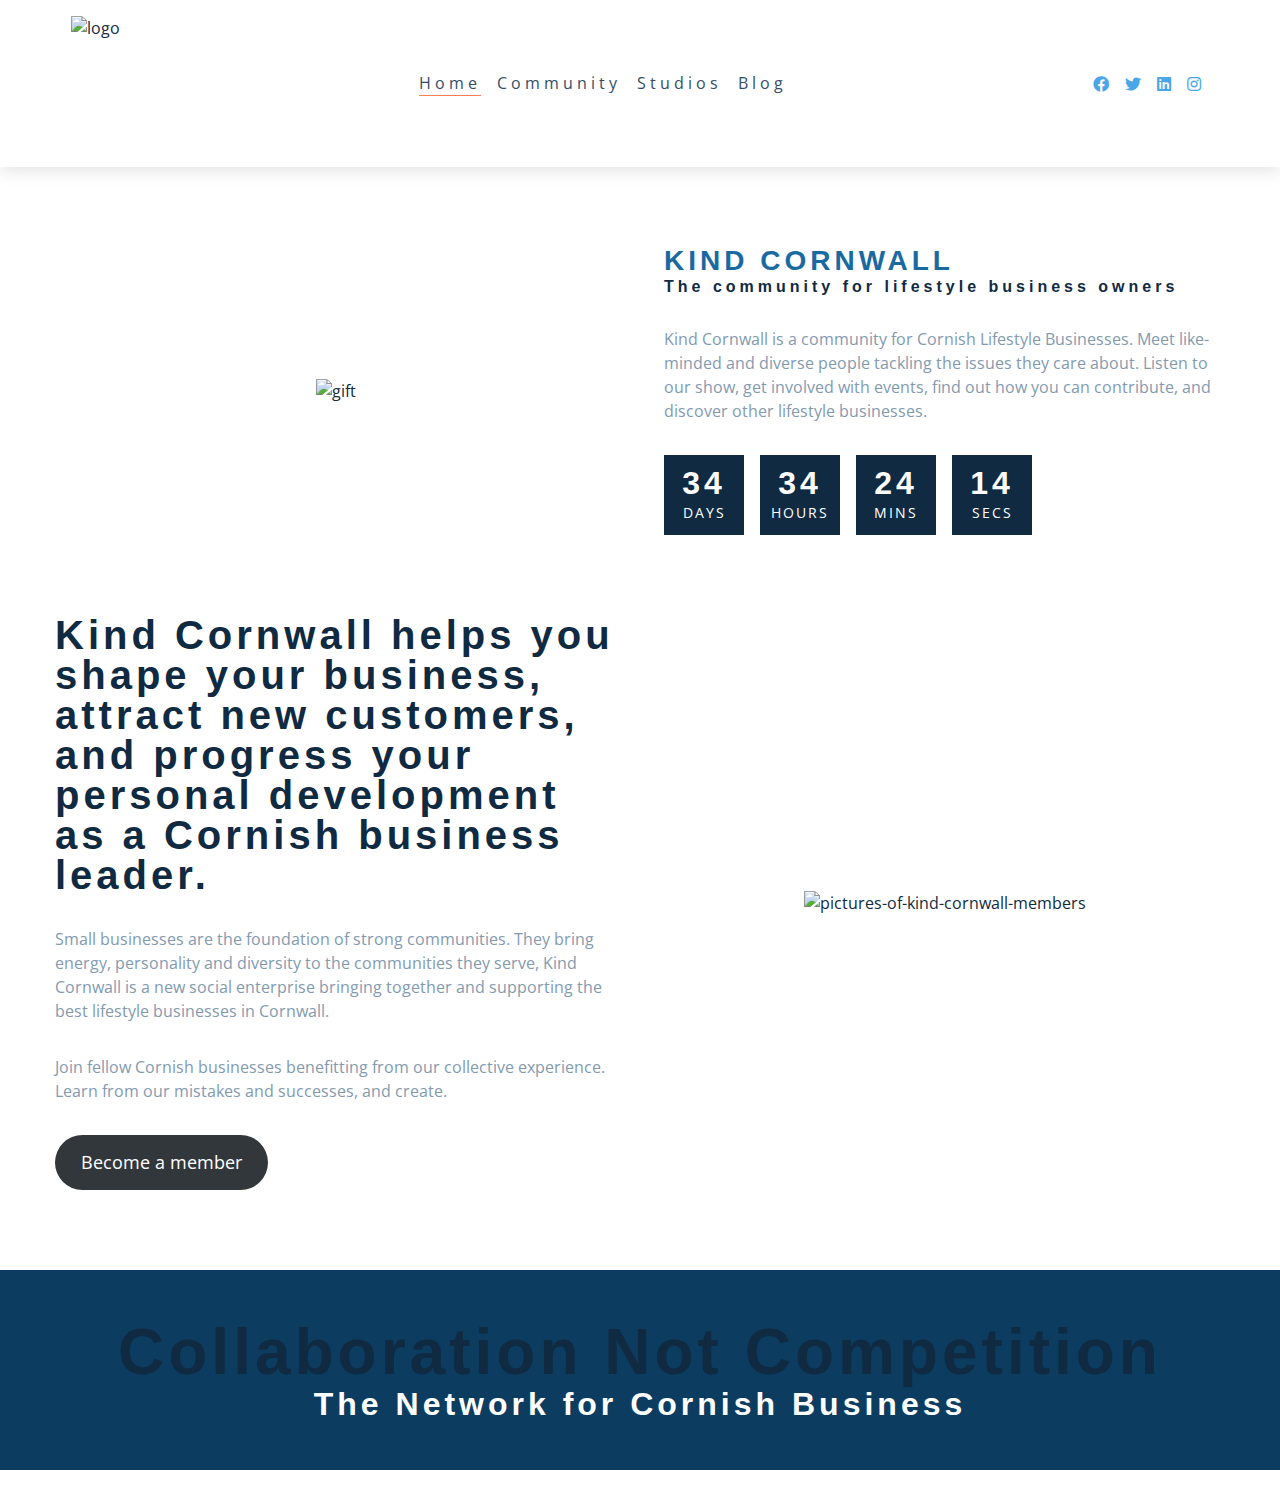
==== index.html @ d1ab15f9 "Add button to home page, add studios page" ====
<!DOCTYPE html>
<html lang="en">

<head>
  <meta charset="UTF-8">
  <meta http-equiv="X-UA-Compatible" content="IE=edge">
  <meta name="viewport" content="width=device-width, initial-scale=1.0">
  <link rel="stylesheet" href="assets/css/style.css">
  <link rel="stylesheet" href="fontawesome-free-5.12.0-web/">

  <link rel="stylesheet" href="https://cdnjs.cloudflare.com/ajax/libs/font-awesome/5.14.0/css/all.min.css" />
  <title>Kind Cornwall</title>
</head>

<body>
  <header>
    <!-- navigation menu -->
    <nav>
      <div class="nav-center">
        <!-- nav header -->
        <div class="nav-header">
          <img src="assets/images/kind-cornwall-logo.png" class="logo" alt="logo" />
          <button class="nav-toggle">
            <i class="fas fa-bars"></i>
          </button>
        </div>
        <!-- links -->
        <ul class="links">
          <li>
            <a href="index.html" class="active">home</a>
          </li>
          <li>
            <a href="community.html">community</a>
          </li>
          <li>
            <a href="studios.html">studios</a>
          </li>
          <li>
            <a href="blog.html">blog</a>
          </li>
        </ul>
        <!-- social media -->
        <ul class="social-icons">
          <li>
            <a href="https://www.twitter.com">
              <i class="fab fa-facebook"></i>
            </a>
          </li>
          <li>
            <a href="https://www.twitter.com">
              <i class="fab fa-twitter"></i>
            </a>
          </li>
          <li>
            <a href="https://www.twitter.com">
              <i class="fab fa-linkedin"></i>
            </a>
          </li>
          <li>
            <a href="https://www.twitter.com">
              <i class="fab fa-instagram"></i>
            </a>
          </li>
        </ul>
      </div>
    </nav>

  </header>


  <!-- Countdown to launch -->
  <section class="section-center">
    <!-- image -->
    <article class="home-img">
      <img src="assets/images/geometric-heart.jpg" alt="gift" />
    </article>
    <!-- info -->
    <article class="home-info">
      <h3>Kind Cornwall</h3>
      <h4>
        The community for lifestyle business owners
      </h4>
      <p>
        Kind Cornwall is a community for Cornish Lifestyle Businesses. Meet like-minded and diverse people tackling the
        issues they care about. Listen to our show, get involved with events, find out how you can contribute, and
        discover other lifestyle businesses.
      </p>
      <div class="deadline">
        <!-- days -->
        <div class="deadline-format">
          <div>
            <h4 class="days">34</h4>
            <span>days</span>
          </div>
        </div>
        <!-- end of days -->
        <!-- days -->
        <div class="deadline-format">
          <div>
            <h4 class="hours">34</h4>
            <span>hours</span>
          </div>
        </div>
        <!-- end of days -->
        <!-- minutes -->
        <div class="deadline-format">
          <div>
            <h4 class="minutes">24</h4>
            <span>mins</span>
          </div>
        </div>
        <!-- end of days -->
        <!-- minutes -->
        <div class="deadline-format">
          <div>
            <h4 class="seconds">14</h4>
            <span>secs</span>
          </div>
        </div>
        <!-- end of days -->
      </div>
    </article>
  </section>


  <!-- About us -->
  <section class="section-center">
    <!-- info -->
    <article class="home-info">
      <h2 class="giveaway">
        Kind Cornwall helps you shape your business, attract new customers, and progress your personal development as a
        Cornish business leader.
      </h2>
      <p> Small businesses are the foundation of strong communities. They bring energy, personality and diversity to the
        communities they serve, Kind Cornwall is a new social enterprise bringing together and supporting the best
        lifestyle businesses in Cornwall.
      </p>
      <p>Join fellow Cornish businesses benefitting from our collective experience. Learn from our mistakes and
        successes, and create.
      </p>
<!-- button-->
<a class="button__link" href="default.asp" target="_blank">Become a member</a>
    </article>


    <!-- image -->
    <article class="home-img">
      <img src="assets/images/faces.png" alt="pictures-of-kind-cornwall-members" />
    </article>
  </section>


  <!-- footer -->
  <footer id="footer-container">
    <section class="emailSignup">
      <h1>Collaboration not competition</h1>
      <h2>The Network for Cornish Business</h2>
    </section>
  </footer>

  <script src="assets/script/script.js" type="text/javascript"></script>
</body>

</html>
---- assets/css/style.css ----
@import url('https://fonts.googleapis.com/css2?family=Nova+Square&display=swap');

/*
=============== 
Fonts
===============
*/
@import url("https://fonts.googleapis.com/css?family=Open+Sans|Roboto:400,700&display=swap");

/*
=============== 
Variables
===============
*/

:root {
  /* dark shades of primary color*/
  --clr-primary-1: hsl(205, 86%, 17%);
  --clr-primary-2: hsl(205, 77%, 27%);
  --clr-primary-3: hsl(205, 72%, 37%);
  --clr-primary-4: hsl(205, 63%, 48%);
  /* primary/main color */
  --clr-primary-5: #49a6e9;
  /* lighter shades of primary color */
  --clr-primary-6: hsl(205, 89%, 70%);
  --clr-primary-7: hsl(205, 90%, 76%);
  --clr-primary-8: hsl(205, 86%, 81%);
  --clr-primary-9: hsl(205, 90%, 88%);
  --clr-primary-10: hsl(205, 100%, 96%);
  /* darkest grey - used for headings */
  --clr-grey-1: hsl(209, 61%, 16%);
  --clr-grey-2: hsl(211, 39%, 23%);
  --clr-grey-3: hsl(209, 34%, 30%);
  --clr-grey-4: hsl(209, 28%, 39%);
  /* grey used for paragraphs */
  --clr-grey-5: hsl(210, 22%, 49%);
  --clr-grey-6: hsl(209, 23%, 60%);
  --clr-grey-7: hsl(211, 27%, 70%);
  --clr-grey-8: hsl(210, 31%, 80%);
  --clr-grey-9: hsl(212, 33%, 89%);
  --clr-grey-10: hsl(210, 36%, 96%);
  --clr-white: #fff;
  --clr-red-dark: hsl(360, 67%, 44%);
  --clr-red-light: hsl(360, 71%, 66%);
  --clr-green-dark: hsl(125, 67%, 44%);
  --clr-green-light: hsl(125, 71%, 66%);
  --clr-black: #222;
  --clr-gold: #c59d5f;
  --ff-primary: "Merriweather", sans-serif;
  --ff-secondary: "Open Sans", sans-serif;
  --transition: all 0.3s linear;
  --spacing: 0.25rem;
  --radius: 0.5rem;
  --light-shadow: 0 5px 15px rgba(0, 0, 0, 0.1);
  --dark-shadow: 0 5px 15px rgba(0, 0, 0, 0.2);
  --max-width: 1170px;
  --fixed-width: 620px;
}
/*
=============== 
Global Styles
===============
*/

*,
::after,
::before {
  margin: 0;
  padding: 0;
  box-sizing: border-box;
}
body {
  background-color: white;
  font-family: var(--ff-secondary);  
  color: var(--clr-grey-1);
  line-height: 1.5;
  font-size: 0.875rem;
}
ul {
  list-style-type: none;
}
a {
  text-decoration: none;
}
img:not(.logo) {
  width: 100%;
}
img {
  display: block;
}

h1,
h2,
h3,
h4 {
  letter-spacing: var(--spacing);
  line-height: 1.25;
  margin-bottom: 0.25rem;
  font-family: var(--ff-primary);
}
h1 {
  font-size: 3rem;
  text-transform: capitalize;
}
h2 {
  font-size: 2rem;
}
h3 {
  font-size: 1.25rem;
}
h4 {
  font-size: 0.875rem;
}
p {
  color: var(--clr-grey-5);
}
@media screen and (min-width: 800px) {
  h1 {
    font-size: 4rem;
  }
  h2 {
    font-size: 2.5rem;
  }
  h3 {
    font-size: 1.75rem;
  }
  h4 {
    font-size: 1rem;
  }
  body {
    font-size: 1rem;
  }
  h1,
  h2,
  h3,
  h4 {
    line-height: 1;
  }
}

/*
=============== 
Nav Bar
===============
*/

nav {
    background: var(--clr-white);
    box-shadow: var(--light-shadow);
  }
  .nav-header {
    display: flex;
    align-items: center;
    justify-content: space-between;
    padding: 1rem;
  }
  .nav-toggle {
    font-size: 1.5rem;
    color: var(--clr-primary-5);
    background: transparent;
    border-color: transparent;
    transition: var(--transition);
    cursor: pointer;
  }
  .nav-toggle:hover {
    color: var(--clr-primary-1);
    transform: rotate(90deg);
  }

  .active {
    border-bottom: 1px solid coral;
    margin-top: 1vw;
  }

  .logo {
    height: 15vh;
  }
  .links a {
    color: var(--clr-grey-3);
    font-size: 1rem;
    text-transform: capitalize;
    letter-spacing: var(--spacing);
    display: block;
    padding: 0.5rem 1rem;
    transition: var(--transition);
  }
  .links a:hover {
    background: var(--clr-primary-8);
    color: var(--clr-primary-5);
    padding-left: 1.5rem;
  }
  .social-icons {
    display: none;
  }
  .links {
    height: 0;
    overflow: hidden;
    transition: var(--transition);
  }
  .show-links {
    height: 10rem;
  }
  @media screen and (min-width: 800px) {
    .nav-center {
      max-width: 1170px;
      margin: 0 auto;
      display: flex;
      align-items: center;
      justify-content: space-between;
      padding: 1rem;
    }
    .nav-header {
      padding: 0;
    }
    .nav-toggle {
      display: none;
    }
    .links {
      height: auto;
      display: flex;
    }
    .links a {
      padding: 0;
      margin: 0 0.5rem;
    }
    .links a:hover {
      padding: 0;
      background: transparent;
    }
    .social-icons {
      display: flex;
    }
    .social-icons a {
      margin: 0 0.5rem;
      color: var(--clr-primary-5);
      transition: var(--transition);
    }
    .social-icons a:hover {
      color: var(--clr-primary-7);  
    }
  }

/*
=============== 
Countdown Styles
===============
*/

/*  global classes */

.btn {
  text-transform: uppercase;
  background: transparent;
  color: var(--clr-black);
  padding: 0.375rem 0.75rem;
  letter-spacing: var(--spacing);
  display: inline-block;
  transition: var(--transition);
  font-size: 0.875rem;
  border: 2px solid var(--clr-black);
  cursor: pointer;
  box-shadow: 0 1px 3px rgba(0, 0, 0, 0.2);
  border-radius: var(--radius);
}
.btn:hover {
  color: var(--clr-white);
  background: var(--clr-black);
}
/* section */
.section {
  padding: 5rem 0;
}

.section-center {
  width: 90vw;
  margin: 5rem auto;
  max-width: 1170px;
}

main {
  min-height: 100vh;
  display: grid;
  place-items: center;
}
/*
=============== 
Countdown Timer
===============
*/
.home-img {
  margin-bottom: 2rem;
}
.home-info h3 {
  text-transform: uppercase;
  color: var(--clr-primary-3);
}
.home-info p {
  color: var(--clr-grey-6);
}
.date {
  color: var(--clr-grey-5);
  font-size: 0.85rem;
}
@media screen and (min-width: 992px) {
  .section-center {
    display: grid;
    grid-template-columns: 1fr 1fr;
    place-items: center;
    gap: 3rem;
    width: 95vw;
  }
  .home-img {
    margin-bottom: 0;
  }
}
.home-info p {
  margin: 2rem 0;
}
.deadline {
  display: flex;
}
.deadline-format {
  background: var(--clr-grey-1);
  color: var(--clr-white);
  margin-right: 1rem;
  width: 5rem;
  height: 5rem;
  display: grid;
  place-items: center;
  text-align: center;
}
.deadline-format span {
  display: block;
  text-transform: uppercase;
  letter-spacing: 2px;
  font-size: 0.85rem;
}
.deadline h4:not(.expired) {
  font-size: 2rem;
  margin-bottom: 0.25rem;
  letter-spacing: var(--spacing);
}

/*
=============== 
Button
===============
*/

.button__link {
  background-color: #32373c;
  border-radius: 9999px;
  box-shadow: none;
  box-sizing: border-box;
  color: #fff;
  cursor: pointer;
  display: inline-block;
  font-size: 1.125em;
  padding: calc(0.667em + 2px) calc(1.333em + 2px);
  text-align: center;
  text-decoration: none;
  word-break: break-word;
}

/*
=============== 
Footer
===============
*/


#footer-container {
  background-color:#0C3C60;
  margin-top: 10px;
  padding-left: 10px;
  padding-right: 10px;
  padding-top: 10px;
  }

  body > footer {
    position: sticky; 
    top: 100vh;
  }
  
  .emailSignup {
    display: block;
    background: #0C3C60;
    width: 100%;
    margin: 0 0 20px;
    position: relative;
    box-sizing: border-box;
    padding: 40px;
    text-align: center;
  }
  
  .emailSignup h2 {
    font-size: 32px;
    margin: 0 0 10px;
    color: #FFFFFF;
  }
  
  .emailSignup p {
    font-size: 20px;
    line-height: 1.4;
    margin: 0 0 20px;
    color: #D3D3D3;
  }
  
  .emailSignup form {
    text-align: center;
  }
  
  .emailSignup--email-input {
    vertical-align: middle;
    border: 0;
    outline: 0;
    width: 50%;
    height: 46px;
    line-height: 46px;
    padding: 5px 20px;
    box-sizing: border-box;
    font-size: 18px;
    border-radius: 3px;
  }
  
  .emailSignup--email-submit {
    vertical-align: middle;
    border: 0;
    width: 18%;
    height: 46px;
    line-height: 46px;
    font-size: 22px;
    font-weight: bold;
    background: #85C5D4;
    color: #FFFFFF;
    border-radius: 3px;
    text-transform: uppercase;
    text-shadow: 0 0 1px #85C5D4;
  }
  
  .closeBox {
    height: 30px;
    width: 30px;
    position: absolute;
    top: 10px;
    right: 10px;
    background: #fff;
    line-height: 30px;
    text-align: center;
    font-weight: bold;
    font-size: 16px;
    border-radius: 9999px;
    cursor: pointer;
  }

  /*
=============== 
Form
===============
*/


.form-container {
  max-width: 30rem;
  width: 100%;
  margin: 0 auto;
  position: relative;
}

#contact input[type="text"],
#contact input[type="email"],
#contact input[type="tel"],
#contact input[type="url"],
#contact textarea,
#contact button[type="submit"] {
  font: 400 12px/16px "Roboto", Helvetica, Arial, sans-serif;
}

#contact {
  background: #F9F9F9;
  padding: 25px;
  margin: 150px 0;
  box-shadow: 0 0 20px 0 rgba(0, 0, 0, 0.2), 0 5px 5px 0 rgba(0, 0, 0, 0.24);
}

#contact h3 {
  display: block;
  font-size: 30px;
  font-weight: 300;
  margin-bottom: 10px;
}

#contact h4 {
  margin: 5px 0 15px;
  display: block;
  font-size: 13px;
  font-weight: 400;
}

fieldset {
  border: medium none !important;
  margin: 0 0 10px;
  min-width: 100%;
  padding: 0;
  width: 100%;
}

#contact input[type="text"],
#contact input[type="email"],
#contact input[type="tel"],
#contact input[type="url"],
#contact textarea {
  width: 100%;
  border: 1px solid #ccc;
  background: #FFF;
  margin: 0 0 5px;
  padding: 10px;
}

#contact input[type="text"]:hover,
#contact input[type="email"]:hover,
#contact input[type="tel"]:hover,
#contact input[type="url"]:hover,
#contact textarea:hover {
  -webkit-transition: border-color 0.3s ease-in-out;
  -moz-transition: border-color 0.3s ease-in-out;
  transition: border-color 0.3s ease-in-out;
  border: 1px solid #aaa;
}

#contact textarea {
  height: 100px;
  max-width: 100%;
  resize: none;
}

#contact button[type="submit"] {
  cursor: pointer;
  width: 100%;
  border: none;
  background: black;
  color: #FFF;
  margin: 0 0 5px;
  padding: 10px;
  font-size: 15px;
}

#contact button[type="submit"]:hover {
  background: #43A047;
  -webkit-transition: background 0.3s ease-in-out;
  -moz-transition: background 0.3s ease-in-out;
  transition: background-color 0.3s ease-in-out;
}

#contact button[type="submit"]:active {
  box-shadow: inset 0 1px 3px rgba(0, 0, 0, 0.5);
}

.copyright {
  text-align: center;
}

#contact input:focus,
#contact textarea:focus {
  outline: 0;
  border: 1px solid #aaa;
}

::-webkit-input-placeholder {
  color: #888;
}

:-moz-placeholder {
  color: #888;
}

::-moz-placeholder {
  color: #888;
}

:-ms-input-placeholder {
  color: #888;
}
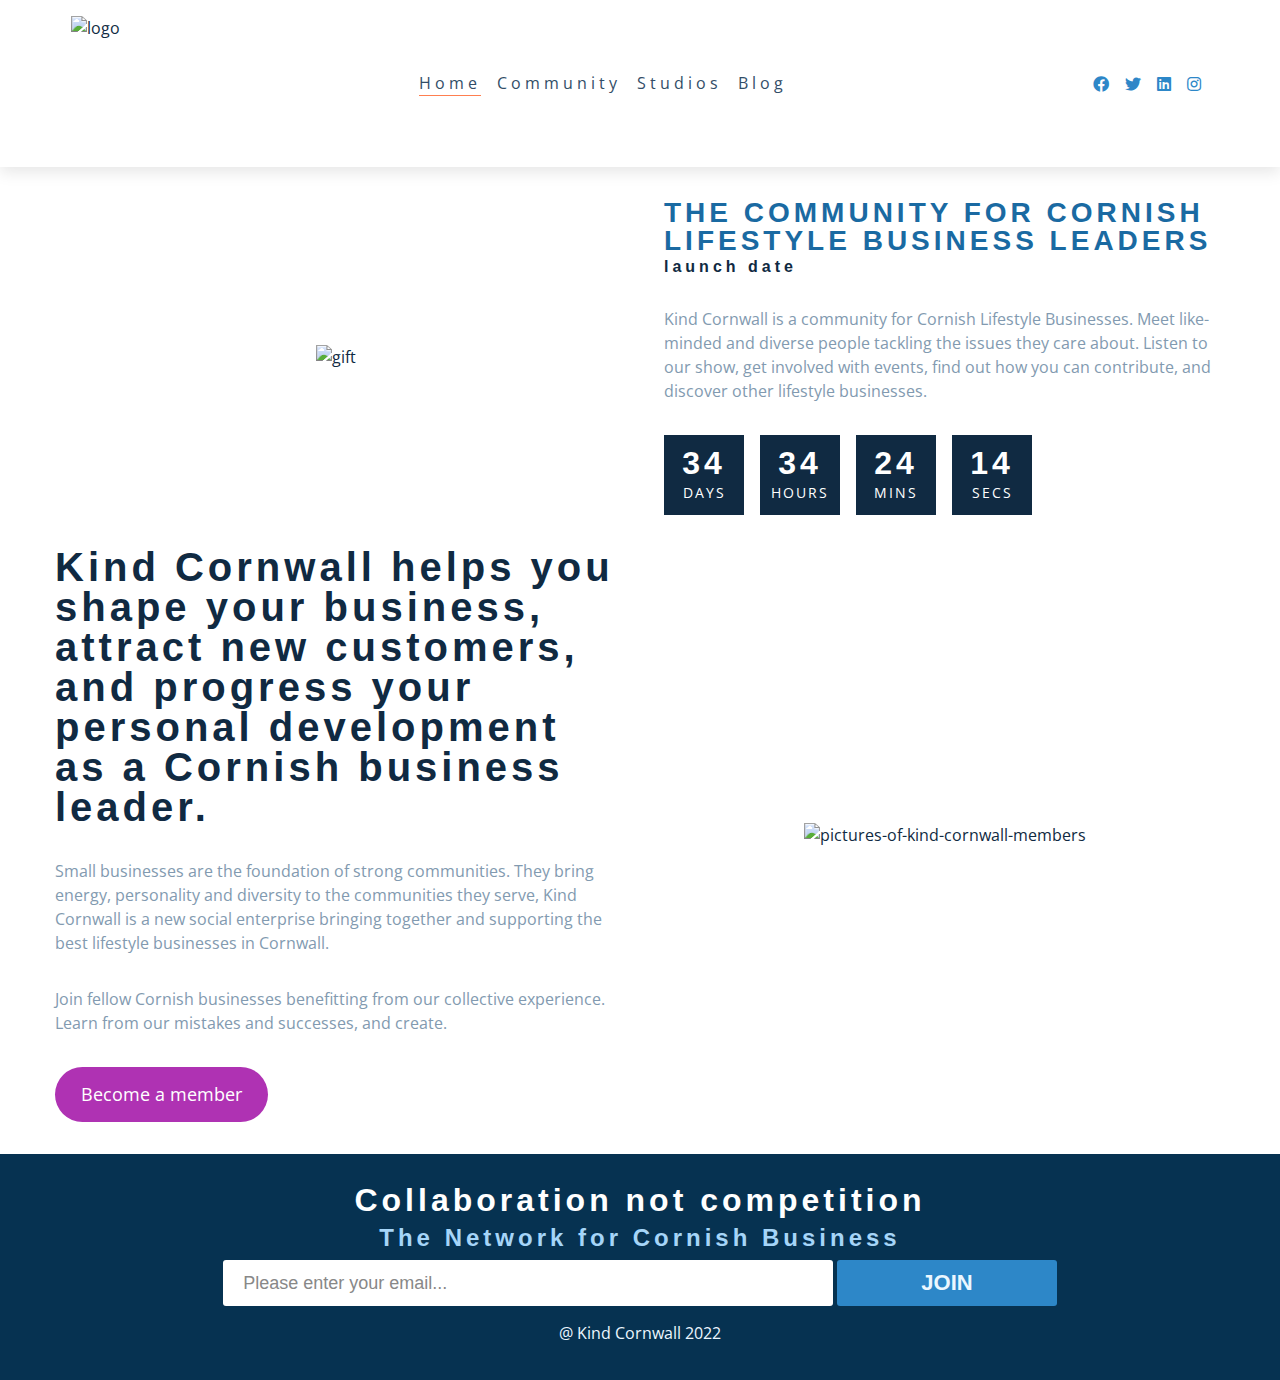
==== commit 5105f578: "Add styling to footer, add accordian to studios.html" ====
--- a/index.html
+++ b/index.html
@@ -7,6 +7,7 @@
   <meta name="viewport" content="width=device-width, initial-scale=1.0">
   <link rel="stylesheet" href="assets/css/style.css">
   <link rel="stylesheet" href="fontawesome-free-5.12.0-web/">
+  <link rel="shortcut icon" type="image/jpg" href="assets/images/kernow-flag-heart.png">
 
   <link rel="stylesheet" href="https://cdnjs.cloudflare.com/ajax/libs/font-awesome/5.14.0/css/all.min.css" />
   <title>Kind Cornwall</title>
@@ -64,21 +65,21 @@
         </ul>
       </div>
     </nav>
-
+    <script src="assets/script/script.js" type="text/javascript"></script>
   </header>
 
 
   <!-- Countdown to launch -->
   <section class="section-center">
-    <!-- image -->
+    
     <article class="home-img">
       <img src="assets/images/geometric-heart.jpg" alt="gift" />
     </article>
-    <!-- info -->
+   
     <article class="home-info">
-      <h3>Kind Cornwall</h3>
-      <h4>
-        The community for lifestyle business owners
+      <h3>The Community for Cornish Lifestyle Business Leaders</h3>
+      <h4 class="giveaway">
+        launch date
       </h4>
       <p>
         Kind Cornwall is a community for Cornish Lifestyle Businesses. Meet like-minded and diverse people tackling the
@@ -86,48 +87,47 @@
         discover other lifestyle businesses.
       </p>
       <div class="deadline">
-        <!-- days -->
+        
         <div class="deadline-format">
           <div>
             <h4 class="days">34</h4>
             <span>days</span>
           </div>
         </div>
-        <!-- end of days -->
-        <!-- days -->
+        
         <div class="deadline-format">
           <div>
             <h4 class="hours">34</h4>
             <span>hours</span>
           </div>
         </div>
-        <!-- end of days -->
-        <!-- minutes -->
+        
         <div class="deadline-format">
           <div>
             <h4 class="minutes">24</h4>
             <span>mins</span>
           </div>
         </div>
-        <!-- end of days -->
-        <!-- minutes -->
+        
         <div class="deadline-format">
           <div>
             <h4 class="seconds">14</h4>
             <span>secs</span>
           </div>
         </div>
-        <!-- end of days -->
+        
       </div>
     </article>
   </section>
+
+
 
 
   <!-- About us -->
   <section class="section-center">
     <!-- info -->
     <article class="home-info">
-      <h2 class="giveaway">
+      <h2>
         Kind Cornwall helps you shape your business, attract new customers, and progress your personal development as a
         Cornish business leader.
       </h2>
@@ -139,7 +139,7 @@
         successes, and create.
       </p>
 <!-- button-->
-<a class="button__link" href="default.asp" target="_blank">Become a member</a>
+<a class="button__link" href="form.html" target="_blank">Become a member</a>
     </article>
 
 
@@ -149,16 +149,21 @@
     </article>
   </section>
 
-
   <!-- footer -->
   <footer id="footer-container">
     <section class="emailSignup">
-      <h1>Collaboration not competition</h1>
-      <h2>The Network for Cornish Business</h2>
+      <h2>Collaboration not competition</h2>
+      <h3>The Network for Cornish Business</h3>
+      <form class="emailSignup--form">
+        <input type="email" class="emailSignup--email-input" placeholder="Please enter your email..." required>
+        <input type="submit" class="emailSignup--email-submit" value="Join">
+      </form>
+      <p>@ Kind Cornwall 2022</p>
     </section>
   </footer>
+</body>
 
-  <script src="assets/script/script.js" type="text/javascript"></script>
+  <script src="accordian.js" type="text/javascript"></script>
 </body>
 
 </html>--- a/assets/css/style.css
+++ b/assets/css/style.css
@@ -20,7 +20,7 @@
   --clr-primary-3: hsl(205, 72%, 37%);
   --clr-primary-4: hsl(205, 63%, 48%);
   /* primary/main color */
-  --clr-primary-5: #49a6e9;
+  --clr-primary-5: hsl(205, 63%, 48%);
   /* lighter shades of primary color */
   --clr-primary-6: hsl(205, 89%, 70%);
   --clr-primary-7: hsl(205, 90%, 76%);
@@ -43,7 +43,7 @@
   --clr-red-dark: hsl(360, 67%, 44%);
   --clr-red-light: hsl(360, 71%, 66%);
   --clr-green-dark: hsl(125, 67%, 44%);
-  --clr-green-light: hsl(125, 71%, 66%);
+  --clr-magenta: hsl(298, 56%, 45%);
   --clr-black: #222;
   --clr-gold: #c59d5f;
   --ff-primary: "Merriweather", sans-serif;
@@ -137,6 +137,42 @@
     line-height: 1;
   }
 }
+
+/*
+=============== 
+Hero Image
+===============
+*/
+
+/* hero image */
+#hero-image {
+  height: 40rem;
+  /* width: 100%; */
+  overflow: hidden;
+  background: url(../images/hero-studio.jpg) no-repeat center center;
+}
+
+#hero-image-text { 
+position: absolute; 
+top: 10rem; 
+left: 50rem; 
+/* width: 100%;  */
+letter-spacing: 4px;  
+background: var(--clr-primary-10);
+padding: 1rem; 
+}
+
+/* hero image text */
+#hero-image-main-text { 
+  position: absolute; 
+  top: 175px; 
+  left: 100px;
+  font-size: 35px;
+  text-size-adjust: 300%;
+  letter-spacing: 4px;  
+  background: var(--clr-primary-10);
+  padding: 10px; 
+  }
 
 /*
 =============== 
@@ -273,7 +309,7 @@
 
 .section-center {
   width: 90vw;
-  margin: 5rem auto;
+  margin: 2rem auto;
   max-width: 1170px;
 }
 
@@ -282,11 +318,13 @@
   display: grid;
   place-items: center;
 }
+
 /*
 =============== 
 Countdown Timer
 ===============
 */
+
 .home-img {
   margin-bottom: 2rem;
 }
@@ -348,7 +386,7 @@
 */
 
 .button__link {
-  background-color: #32373c;
+  background-color: var(--clr-magenta);
   border-radius: 9999px;
   box-shadow: none;
   box-sizing: border-box;
@@ -370,40 +408,49 @@
 
 
 #footer-container {
-  background-color:#0C3C60;
+  background-color: var(--clr-primary-1);
   margin-top: 10px;
+  margin-bottom: -50px;
   padding-left: 10px;
   padding-right: 10px;
   padding-top: 10px;
   }
-
-  body > footer {
-    position: sticky; 
-    top: 100vh;
-  }
   
   .emailSignup {
     display: block;
-    background: #0C3C60;
+    background: var(--clr-primary-1);
     width: 100%;
-    margin: 0 0 20px;
+    margin: 0 0 1rem;
     position: relative;
     box-sizing: border-box;
-    padding: 40px;
+    padding: 20px;
     text-align: center;
   }
   
+  .emailSignup h1 {
+    font-size: 3rem;
+    margin: 0 0 10px;
+    color: var(--clr-white);
+  }
+
   .emailSignup h2 {
-    font-size: 32px;
+    font-size: 2rem;
     margin: 0 0 10px;
-    color: #FFFFFF;
+    color: var(--clr-white);
   }
   
+  .emailSignup h3 {
+    font-size: 1.5rem;
+    margin: 0 0 10px;
+    color: var(--clr-primary-8);
+  }
+  
+
   .emailSignup p {
-    font-size: 20px;
+    font-size: 1rem;
     line-height: 1.4;
-    margin: 0 0 20px;
-    color: #D3D3D3;
+    margin: 1rem;
+    color: var(--clr-primary-10);
   }
   
   .emailSignup form {
@@ -431,11 +478,11 @@
     line-height: 46px;
     font-size: 22px;
     font-weight: bold;
-    background: #85C5D4;
-    color: #FFFFFF;
+    background: var(--clr-primary-5);
+    color: var(--clr-primary-10);
     border-radius: 3px;
     text-transform: uppercase;
-    text-shadow: 0 0 1px #85C5D4;
+    text-shadow: 0 0 1px var(--clr-primary-5);
   }
   
   .closeBox {
@@ -444,7 +491,7 @@
     position: absolute;
     top: 10px;
     right: 10px;
-    background: #fff;
+    background: var(--clr-primary-10);
     line-height: 30px;
     text-align: center;
     font-weight: bold;
@@ -453,12 +500,12 @@
     cursor: pointer;
   }
 
-  /*
+
+/*
 =============== 
 Form
 ===============
 */
-
 
 .form-container {
   max-width: 30rem;
@@ -581,3 +628,83 @@
 :-ms-input-placeholder {
   color: #888;
 }
+
+/*
+=============== 
+Form
+===============
+*/
+
+
+
+
+
+
+
+ /* 
+    =========
+    Studio accordians
+    =========
+     */
+
+     .container__accordion {
+      max-width: 100vw;
+      min-height: 100vh;
+      display: flex;
+      align-items: center;
+      justify-content: center;
+      padding: 2rem .5rem;
+    }
+    
+    .accordion {
+      list-style: none;
+      max-width: 550px;
+      width: 90%;
+    }
+    .accordion__item {
+      margin-bottom: .8rem;
+      border: 1px solid #F2F2F2;
+      transition: all .2s linear;
+    }
+    .accordion__item.open {
+      box-shadow: 0 5px 15px rgba(0, 0, 0, .1);
+    }
+    .accordion__item__head {
+      padding: 1rem;
+    }
+    
+    .accordion__item__head {
+      background: #8e43e7;
+      color: #EEE;
+      cursor: pointer;
+      display: flex;
+      align-items: center;
+      justify-content: space-between;
+    }
+    .accordion__item__head h2 {
+      text-transform: uppercase;
+      font-size: 1.3rem;
+    }
+    .accordion__item__head i {
+      transition: transform .3s linear;
+    }
+    .accordion__item.open .accordion__item__head i {
+      transform: rotate(-180deg)
+    }
+    
+    .accordion__item__body {
+      overflow: hidden;
+      height: 0;
+      border-left: 3px solid #8e43e7;
+    }
+    .accordion__item.open .accordion__item__body {
+      padding: 1rem;
+      height: auto;
+    }
+    .accordion__item__body > *:not(:first-child) {
+      margin-top: .8rem;
+    }
+    .accordion__item__body p {
+      font-size: .9rem;
+      line-height: 1.3;
+    }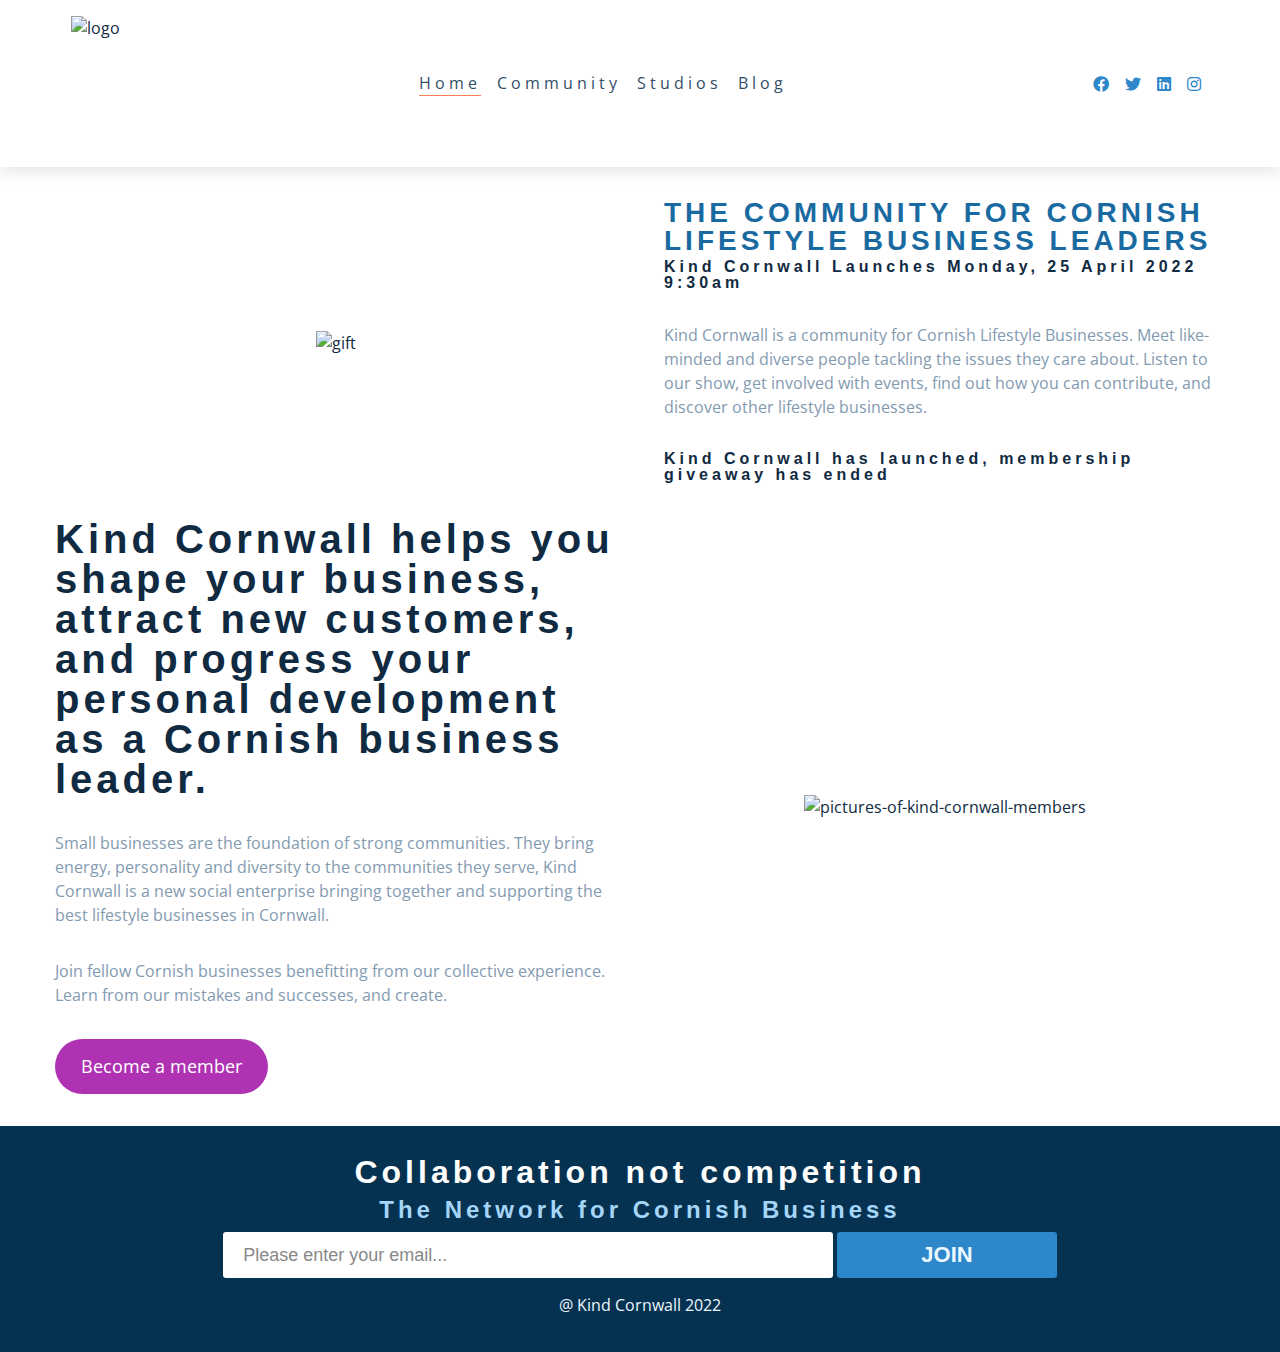
==== commit 7a6650b1: "add" ====
--- a/index.html
+++ b/index.html
@@ -65,7 +65,7 @@
         </ul>
       </div>
     </nav>
-    <script src="assets/script/script.js" type="text/javascript"></script>
+  
   </header>
 
 
@@ -163,7 +163,7 @@
   </footer>
 </body>
 
-  <script src="accordian.js" type="text/javascript"></script>
+  <script src="assets/script/script.js" type="text/javascript"></script>
 </body>
 
 </html>--- a/assets/css/style.css
+++ b/assets/css/style.css
@@ -56,6 +56,7 @@
   --max-width: 1170px;
   --fixed-width: 620px;
 }
+
 /*
 =============== 
 Global Styles
@@ -69,22 +70,27 @@
   padding: 0;
   box-sizing: border-box;
 }
+
 body {
   background-color: white;
-  font-family: var(--ff-secondary);  
+  font-family: var(--ff-secondary);
   color: var(--clr-grey-1);
   line-height: 1.5;
   font-size: 0.875rem;
 }
+
 ul {
   list-style-type: none;
 }
+
 a {
   text-decoration: none;
 }
+
 img:not(.logo) {
   width: 100%;
 }
+
 img {
   display: block;
 }
@@ -98,38 +104,49 @@
   margin-bottom: 0.25rem;
   font-family: var(--ff-primary);
 }
+
 h1 {
   font-size: 3rem;
   text-transform: capitalize;
 }
+
 h2 {
   font-size: 2rem;
 }
+
 h3 {
   font-size: 1.25rem;
 }
+
 h4 {
   font-size: 0.875rem;
 }
+
 p {
   color: var(--clr-grey-5);
 }
+
 @media screen and (min-width: 800px) {
   h1 {
     font-size: 4rem;
   }
+
   h2 {
     font-size: 2.5rem;
   }
+
   h3 {
     font-size: 1.75rem;
   }
+
   h4 {
     font-size: 1rem;
   }
+
   body {
     font-size: 1rem;
   }
+
   h1,
   h2,
   h3,
@@ -152,27 +169,27 @@
   background: url(../images/hero-studio.jpg) no-repeat center center;
 }
 
-#hero-image-text { 
-position: absolute; 
-top: 10rem; 
-left: 50rem; 
-/* width: 100%;  */
-letter-spacing: 4px;  
-background: var(--clr-primary-10);
-padding: 1rem; 
+#hero-image-text {
+  position: absolute;
+  top: 10rem;
+  left: 50rem;
+  /* width: 100%;  */
+  letter-spacing: 4px;
+  background: var(--clr-primary-10);
+  padding: 1rem;
 }
 
 /* hero image text */
-#hero-image-main-text { 
-  position: absolute; 
-  top: 175px; 
+#hero-image-main-text {
+  position: absolute;
+  top: 175px;
   left: 100px;
   font-size: 35px;
   text-size-adjust: 300%;
-  letter-spacing: 4px;  
+  letter-spacing: 4px;
   background: var(--clr-primary-10);
-  padding: 10px; 
-  }
+  padding: 10px;
+}
 
 /*
 =============== 
@@ -181,100 +198,117 @@
 */
 
 nav {
-    background: var(--clr-white);
-    box-shadow: var(--light-shadow);
-  }
-  .nav-header {
+  background: var(--clr-white);
+  box-shadow: var(--light-shadow);
+}
+
+.nav-header {
+  display: flex;
+  align-items: center;
+  justify-content: space-between;
+  padding: 1rem;
+}
+
+.nav-toggle {
+  font-size: 1.5rem;
+  color: var(--clr-primary-5);
+  background: transparent;
+  border-color: transparent;
+  transition: var(--transition);
+  cursor: pointer;
+}
+
+.nav-toggle:hover {
+  color: var(--clr-primary-1);
+  transform: rotate(90deg);
+}
+
+.active {
+  border-bottom: 1px solid coral;
+  margin-top: 1vw;
+}
+
+.logo {
+  height: 15vh;
+}
+
+.links a {
+  color: var(--clr-grey-3);
+  font-size: 1rem;
+  text-transform: capitalize;
+  letter-spacing: var(--spacing);
+  display: block;
+  padding: 0.5rem 1rem;
+  transition: var(--transition);
+}
+
+.links a:hover {
+  background: var(--clr-primary-8);
+  color: var(--clr-primary-5);
+  padding-left: 1.5rem;
+}
+
+.social-icons {
+  display: none;
+}
+
+.links {
+  height: 0;
+  overflow: hidden;
+  transition: var(--transition);
+}
+
+.show-links {
+  height: 10rem;
+}
+
+@media screen and (min-width: 800px) {
+  .nav-center {
+    max-width: 1170px;
+    margin: 0 auto;
     display: flex;
     align-items: center;
     justify-content: space-between;
     padding: 1rem;
   }
+
+  .nav-header {
+    padding: 0;
+  }
+
   .nav-toggle {
-    font-size: 1.5rem;
+    display: none;
+  }
+
+  .links {
+    height: auto;
+    display: flex;
+  }
+
+  .links a {
+    padding: 0;
+    margin: 0 0.5rem;
+  }
+
+  .links a:hover {
+    padding: 0;
+    background: transparent;
+  }
+
+  .social-icons {
+    display: flex;
+  }
+
+  .social-icons a {
+    margin: 0 0.5rem;
     color: var(--clr-primary-5);
-    background: transparent;
-    border-color: transparent;
     transition: var(--transition);
-    cursor: pointer;
-  }
-  .nav-toggle:hover {
-    color: var(--clr-primary-1);
-    transform: rotate(90deg);
-  }
-
-  .active {
-    border-bottom: 1px solid coral;
-    margin-top: 1vw;
-  }
-
-  .logo {
-    height: 15vh;
-  }
-  .links a {
-    color: var(--clr-grey-3);
-    font-size: 1rem;
-    text-transform: capitalize;
-    letter-spacing: var(--spacing);
-    display: block;
-    padding: 0.5rem 1rem;
-    transition: var(--transition);
-  }
-  .links a:hover {
-    background: var(--clr-primary-8);
-    color: var(--clr-primary-5);
-    padding-left: 1.5rem;
-  }
-  .social-icons {
-    display: none;
-  }
-  .links {
-    height: 0;
-    overflow: hidden;
-    transition: var(--transition);
-  }
-  .show-links {
-    height: 10rem;
-  }
-  @media screen and (min-width: 800px) {
-    .nav-center {
-      max-width: 1170px;
-      margin: 0 auto;
-      display: flex;
-      align-items: center;
-      justify-content: space-between;
-      padding: 1rem;
-    }
-    .nav-header {
-      padding: 0;
-    }
-    .nav-toggle {
-      display: none;
-    }
-    .links {
-      height: auto;
-      display: flex;
-    }
-    .links a {
-      padding: 0;
-      margin: 0 0.5rem;
-    }
-    .links a:hover {
-      padding: 0;
-      background: transparent;
-    }
-    .social-icons {
-      display: flex;
-    }
-    .social-icons a {
-      margin: 0 0.5rem;
-      color: var(--clr-primary-5);
-      transition: var(--transition);
-    }
-    .social-icons a:hover {
-      color: var(--clr-primary-7);  
-    }
-  }
+  }
+
+  .social-icons a:hover {
+    color: var(--clr-primary-7);
+  }
+}
 
 /*
 =============== 
@@ -298,10 +332,12 @@
   box-shadow: 0 1px 3px rgba(0, 0, 0, 0.2);
   border-radius: var(--radius);
 }
+
 .btn:hover {
   color: var(--clr-white);
   background: var(--clr-black);
 }
+
 /* section */
 .section {
   padding: 5rem 0;
@@ -328,17 +364,21 @@
 .home-img {
   margin-bottom: 2rem;
 }
+
 .home-info h3 {
   text-transform: uppercase;
   color: var(--clr-primary-3);
 }
+
 .home-info p {
   color: var(--clr-grey-6);
 }
+
 .date {
   color: var(--clr-grey-5);
   font-size: 0.85rem;
 }
+
 @media screen and (min-width: 992px) {
   .section-center {
     display: grid;
@@ -347,16 +387,20 @@
     gap: 3rem;
     width: 95vw;
   }
+
   .home-img {
     margin-bottom: 0;
   }
 }
+
 .home-info p {
   margin: 2rem 0;
 }
+
 .deadline {
   display: flex;
 }
+
 .deadline-format {
   background: var(--clr-grey-1);
   color: var(--clr-white);
@@ -367,12 +411,14 @@
   place-items: center;
   text-align: center;
 }
+
 .deadline-format span {
   display: block;
   text-transform: uppercase;
   letter-spacing: 2px;
   font-size: 0.85rem;
 }
+
 .deadline h4:not(.expired) {
   font-size: 2rem;
   margin-bottom: 0.25rem;
@@ -414,91 +460,91 @@
   padding-left: 10px;
   padding-right: 10px;
   padding-top: 10px;
-  }
-  
-  .emailSignup {
-    display: block;
-    background: var(--clr-primary-1);
-    width: 100%;
-    margin: 0 0 1rem;
-    position: relative;
-    box-sizing: border-box;
-    padding: 20px;
-    text-align: center;
-  }
-  
-  .emailSignup h1 {
-    font-size: 3rem;
-    margin: 0 0 10px;
-    color: var(--clr-white);
-  }
-
-  .emailSignup h2 {
-    font-size: 2rem;
-    margin: 0 0 10px;
-    color: var(--clr-white);
-  }
-  
-  .emailSignup h3 {
-    font-size: 1.5rem;
-    margin: 0 0 10px;
-    color: var(--clr-primary-8);
-  }
-  
-
-  .emailSignup p {
-    font-size: 1rem;
-    line-height: 1.4;
-    margin: 1rem;
-    color: var(--clr-primary-10);
-  }
-  
-  .emailSignup form {
-    text-align: center;
-  }
-  
-  .emailSignup--email-input {
-    vertical-align: middle;
-    border: 0;
-    outline: 0;
-    width: 50%;
-    height: 46px;
-    line-height: 46px;
-    padding: 5px 20px;
-    box-sizing: border-box;
-    font-size: 18px;
-    border-radius: 3px;
-  }
-  
-  .emailSignup--email-submit {
-    vertical-align: middle;
-    border: 0;
-    width: 18%;
-    height: 46px;
-    line-height: 46px;
-    font-size: 22px;
-    font-weight: bold;
-    background: var(--clr-primary-5);
-    color: var(--clr-primary-10);
-    border-radius: 3px;
-    text-transform: uppercase;
-    text-shadow: 0 0 1px var(--clr-primary-5);
-  }
-  
-  .closeBox {
-    height: 30px;
-    width: 30px;
-    position: absolute;
-    top: 10px;
-    right: 10px;
-    background: var(--clr-primary-10);
-    line-height: 30px;
-    text-align: center;
-    font-weight: bold;
-    font-size: 16px;
-    border-radius: 9999px;
-    cursor: pointer;
-  }
+}
+
+.emailSignup {
+  display: block;
+  background: var(--clr-primary-1);
+  width: 100%;
+  margin: 0 0 1rem;
+  position: relative;
+  box-sizing: border-box;
+  padding: 20px;
+  text-align: center;
+}
+
+.emailSignup h1 {
+  font-size: 3rem;
+  margin: 0 0 10px;
+  color: var(--clr-white);
+}
+
+.emailSignup h2 {
+  font-size: 2rem;
+  margin: 0 0 10px;
+  color: var(--clr-white);
+}
+
+.emailSignup h3 {
+  font-size: 1.5rem;
+  margin: 0 0 10px;
+  color: var(--clr-primary-8);
+}
+
+
+.emailSignup p {
+  font-size: 1rem;
+  line-height: 1.4;
+  margin: 1rem;
+  color: var(--clr-primary-10);
+}
+
+.emailSignup form {
+  text-align: center;
+}
+
+.emailSignup--email-input {
+  vertical-align: middle;
+  border: 0;
+  outline: 0;
+  width: 50%;
+  height: 46px;
+  line-height: 46px;
+  padding: 5px 20px;
+  box-sizing: border-box;
+  font-size: 18px;
+  border-radius: 3px;
+}
+
+.emailSignup--email-submit {
+  vertical-align: middle;
+  border: 0;
+  width: 18%;
+  height: 46px;
+  line-height: 46px;
+  font-size: 22px;
+  font-weight: bold;
+  background: var(--clr-primary-5);
+  color: var(--clr-primary-10);
+  border-radius: 3px;
+  text-transform: uppercase;
+  text-shadow: 0 0 1px var(--clr-primary-5);
+}
+
+.closeBox {
+  height: 30px;
+  width: 30px;
+  position: absolute;
+  top: 10px;
+  right: 10px;
+  background: var(--clr-primary-10);
+  line-height: 30px;
+  text-align: center;
+  font-weight: bold;
+  font-size: 16px;
+  border-radius: 9999px;
+  cursor: pointer;
+}
 
 
 /*
@@ -635,76 +681,104 @@
 ===============
 */
 
-
-
-
-
-
-
- /* 
-    =========
-    Studio accordians
-    =========
-     */
-
-     .container__accordion {
-      max-width: 100vw;
-      min-height: 100vh;
-      display: flex;
-      align-items: center;
-      justify-content: center;
-      padding: 2rem .5rem;
-    }
-    
-    .accordion {
-      list-style: none;
-      max-width: 550px;
-      width: 90%;
-    }
-    .accordion__item {
-      margin-bottom: .8rem;
-      border: 1px solid #F2F2F2;
-      transition: all .2s linear;
-    }
-    .accordion__item.open {
-      box-shadow: 0 5px 15px rgba(0, 0, 0, .1);
-    }
-    .accordion__item__head {
-      padding: 1rem;
-    }
-    
-    .accordion__item__head {
-      background: #8e43e7;
-      color: #EEE;
-      cursor: pointer;
-      display: flex;
-      align-items: center;
-      justify-content: space-between;
-    }
-    .accordion__item__head h2 {
-      text-transform: uppercase;
-      font-size: 1.3rem;
-    }
-    .accordion__item__head i {
-      transition: transform .3s linear;
-    }
-    .accordion__item.open .accordion__item__head i {
-      transform: rotate(-180deg)
-    }
-    
-    .accordion__item__body {
-      overflow: hidden;
-      height: 0;
-      border-left: 3px solid #8e43e7;
-    }
-    .accordion__item.open .accordion__item__body {
-      padding: 1rem;
-      height: auto;
-    }
-    .accordion__item__body > *:not(:first-child) {
-      margin-top: .8rem;
-    }
-    .accordion__item__body p {
-      font-size: .9rem;
-      line-height: 1.3;
-    }+/*
+=========
+Studio growth
+=========
+*/
+
+* {
+  box-sizing: border-box;
+}
+
+.flex-container {
+  margin: 10rem;
+  display: flex;
+  flex-direction: row;
+  font-size: 75%;
+  text-align: center;
+}
+
+.flex-item {
+  background-color: #f1f1f1;
+  padding: 10px;
+  width: 20rem;
+  flex: 50%;
+}
+
+
+
+/* Responsive layout - makes a one column-layout instead of two-column layout */
+@media (max-width: 1200px) {
+  .flex-container {
+    flex-direction: column;
+  }
+}
+/* 
+=========
+Studio accordians
+=========
+*/
+
+.container__accordion {
+  display: flex;
+  align-items: center;
+  justify-content: center;
+  padding: .5rem .5rem;
+}
+
+.accordion {
+  list-style: none;
+  max-width: 550px;
+  width: 90%;
+}
+
+.accordion__item {
+  margin-bottom: .8rem;
+  border: 1px solid #F2F2F2;
+  transition: all .2s linear;
+}
+
+.accordion__item.open {
+  box-shadow: 0 5px 15px rgba(0, 0, 0, .1);
+}
+
+.accordion__item__head {
+  padding: 1rem;
+}
+
+.accordion__item__head {
+  background: var(--clr-primary-1);
+  color: var(--clr-white);
+  cursor: pointer;
+  display: flex;
+  align-items: center;
+  justify-content: space-between;
+}
+
+.accordion__item__head i {
+  transition: transform .3s linear;
+}
+
+.accordion__item.open .accordion__item__head i {
+  transform: rotate(-180deg)
+}
+
+.accordion__item__body {
+  overflow: hidden;
+  height: 0;
+}
+
+.accordion__item.open .accordion__item__body {
+  padding: 1rem;
+  height: auto;
+}
+
+.accordion__item__body>*:not(:first-child) {
+  margin-top: .8rem;
+}
+
+.accordion__item__body p {
+  font-size: .9rem;
+  line-height: 1.3;
+}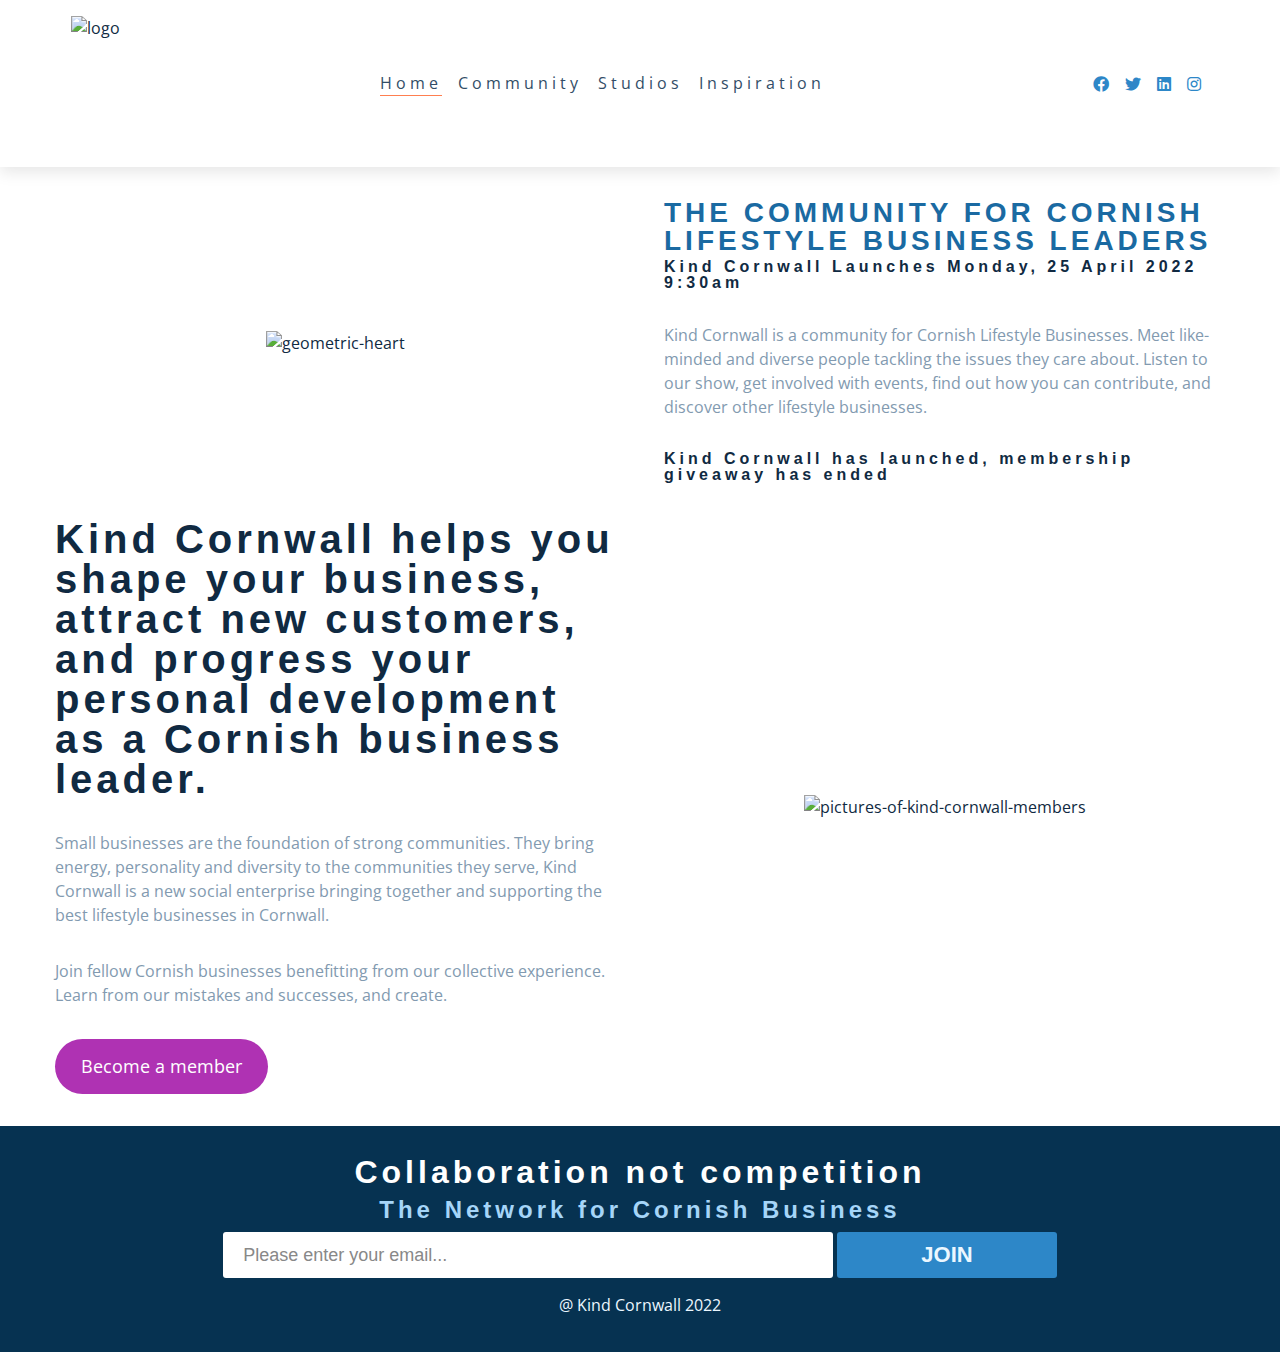
==== commit 1a552230: "add" ====
--- a/index.html
+++ b/index.html
@@ -37,7 +37,7 @@
             <a href="studios.html">studios</a>
           </li>
           <li>
-            <a href="blog.html">blog</a>
+            <a href="inspiration.html">inspiration</a>
           </li>
         </ul>
         <!-- social media -->
@@ -70,10 +70,11 @@
 
 
   <!-- Countdown to launch -->
+
   <section class="section-center">
     
     <article class="home-img">
-      <img src="assets/images/geometric-heart.jpg" alt="gift" />
+      <img src="assets/images/geometric-heart.jpg" alt="geometric-heart" />
     </article>
    
     <article class="home-info">
@@ -119,6 +120,8 @@
       </div>
     </article>
   </section>
+  <script src="assets/script/countdown.js" type="text/javascript"></script>
+</section>
 
 
 
--- a/assets/css/style.css
+++ b/assets/css/style.css
@@ -167,29 +167,9 @@
   /* width: 100%; */
   overflow: hidden;
   background: url(../images/hero-studio.jpg) no-repeat center center;
-}
-
-#hero-image-text {
-  position: absolute;
-  top: 10rem;
-  left: 50rem;
-  /* width: 100%;  */
-  letter-spacing: 4px;
-  background: var(--clr-primary-10);
-  padding: 1rem;
-}
-
-/* hero image text */
-#hero-image-main-text {
-  position: absolute;
-  top: 175px;
-  left: 100px;
-  font-size: 35px;
-  text-size-adjust: 300%;
-  letter-spacing: 4px;
-  background: var(--clr-primary-10);
-  padding: 10px;
-}
+  box-shadow: var(--light-shadow);
+}
+
 
 /*
 =============== 
@@ -312,9 +292,16 @@
 
 /*
 =============== 
-Countdown Styles
-===============
-*/
+Introduction
+===============
+*/
+
+.introduction-container {
+  margin-left: 5rem;
+  margin-right: 5rem;
+  margin-top: 1rem;
+  margin-bottom: 1rem;
+  }
 
 /*  global classes */
 
@@ -350,7 +337,7 @@
 }
 
 main {
-  min-height: 100vh;
+  /* min-height: 50vh; */
   display: grid;
   place-items: center;
 }
@@ -692,18 +679,23 @@
 }
 
 .flex-container {
-  margin: 10rem;
+  margin-left: 10rem;
+  margin-right: 10rem;
+  margin-top: 5rem;
+  margin-bottom: 1rem;
   display: flex;
   flex-direction: row;
-  font-size: 75%;
   text-align: center;
 }
 
 .flex-item {
-  background-color: #f1f1f1;
   padding: 10px;
   width: 20rem;
   flex: 50%;
+}
+
+.flex-item p {
+  padding-top: 1rem;
 }
 
 
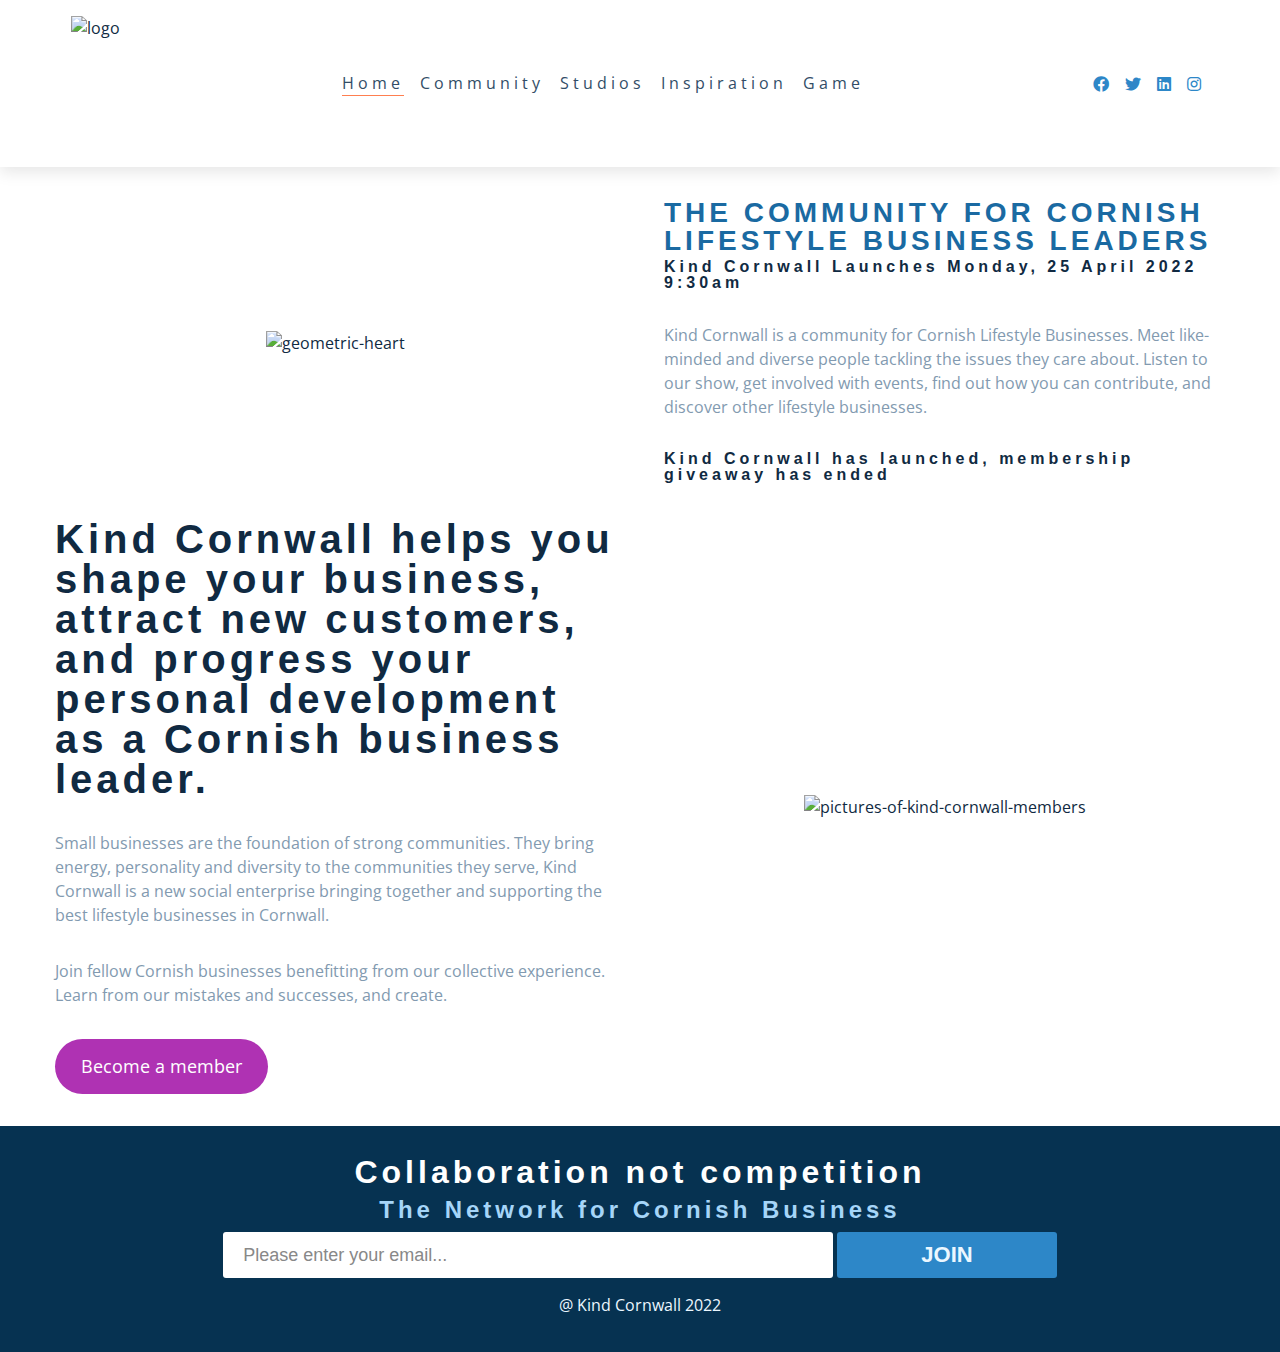
==== commit fffdfa2d: "add" ====
--- a/index.html
+++ b/index.html
@@ -38,6 +38,9 @@
           </li>
           <li>
             <a href="inspiration.html">inspiration</a>
+          </li>
+          <li>
+            <a href="game.html">game</a>
           </li>
         </ul>
         <!-- social media -->
--- a/assets/css/style.css
+++ b/assets/css/style.css
@@ -773,4 +773,64 @@
 .accordion__item__body p {
   font-size: .9rem;
   line-height: 1.3;
-}+}
+
+/* 
+=============
+Game
+=============
+*/
+
+#content { 
+  width: 600px; 
+  margin: 0 auto; 
+  margin-top: 50px; 
+  border: 1px dotted black;       
+  text-align: center; 
+  font-family: 'Helvetica Neue', arial; 
+  font-weight: 100;
+}
+ 
+ div.eight-ball {
+   background-color: black;
+   border: 1px solid black;
+   border-radius: 50%;
+   width: 300px;
+   height: 300px;
+   margin: 0 auto;
+   margin-bottom: 30px;
+   margin-top: 30px;
+ }
+ 
+ div.answer {
+   background-color: #333;
+   border: 1px solid #333;
+   border-radius: 50%;
+   width: 50%;
+   height: 50%;
+   margin: 25% auto;
+ }
+ 
+ p#eight {
+   font-size: 5em;
+   margin: 20% auto;
+   color: white;
+ }
+ 
+ p#answer {
+   padding: 23px;
+   color: lightblue;
+   letter-spacing: 2px;
+   font-size:18px;
+ }
+ 
+ #question {
+   margin: 20px;
+   padding: 10px;
+   width: 400px;
+   font-size:22px;
+ }
+ 
+ #info {
+   font-size: 22px;
+ }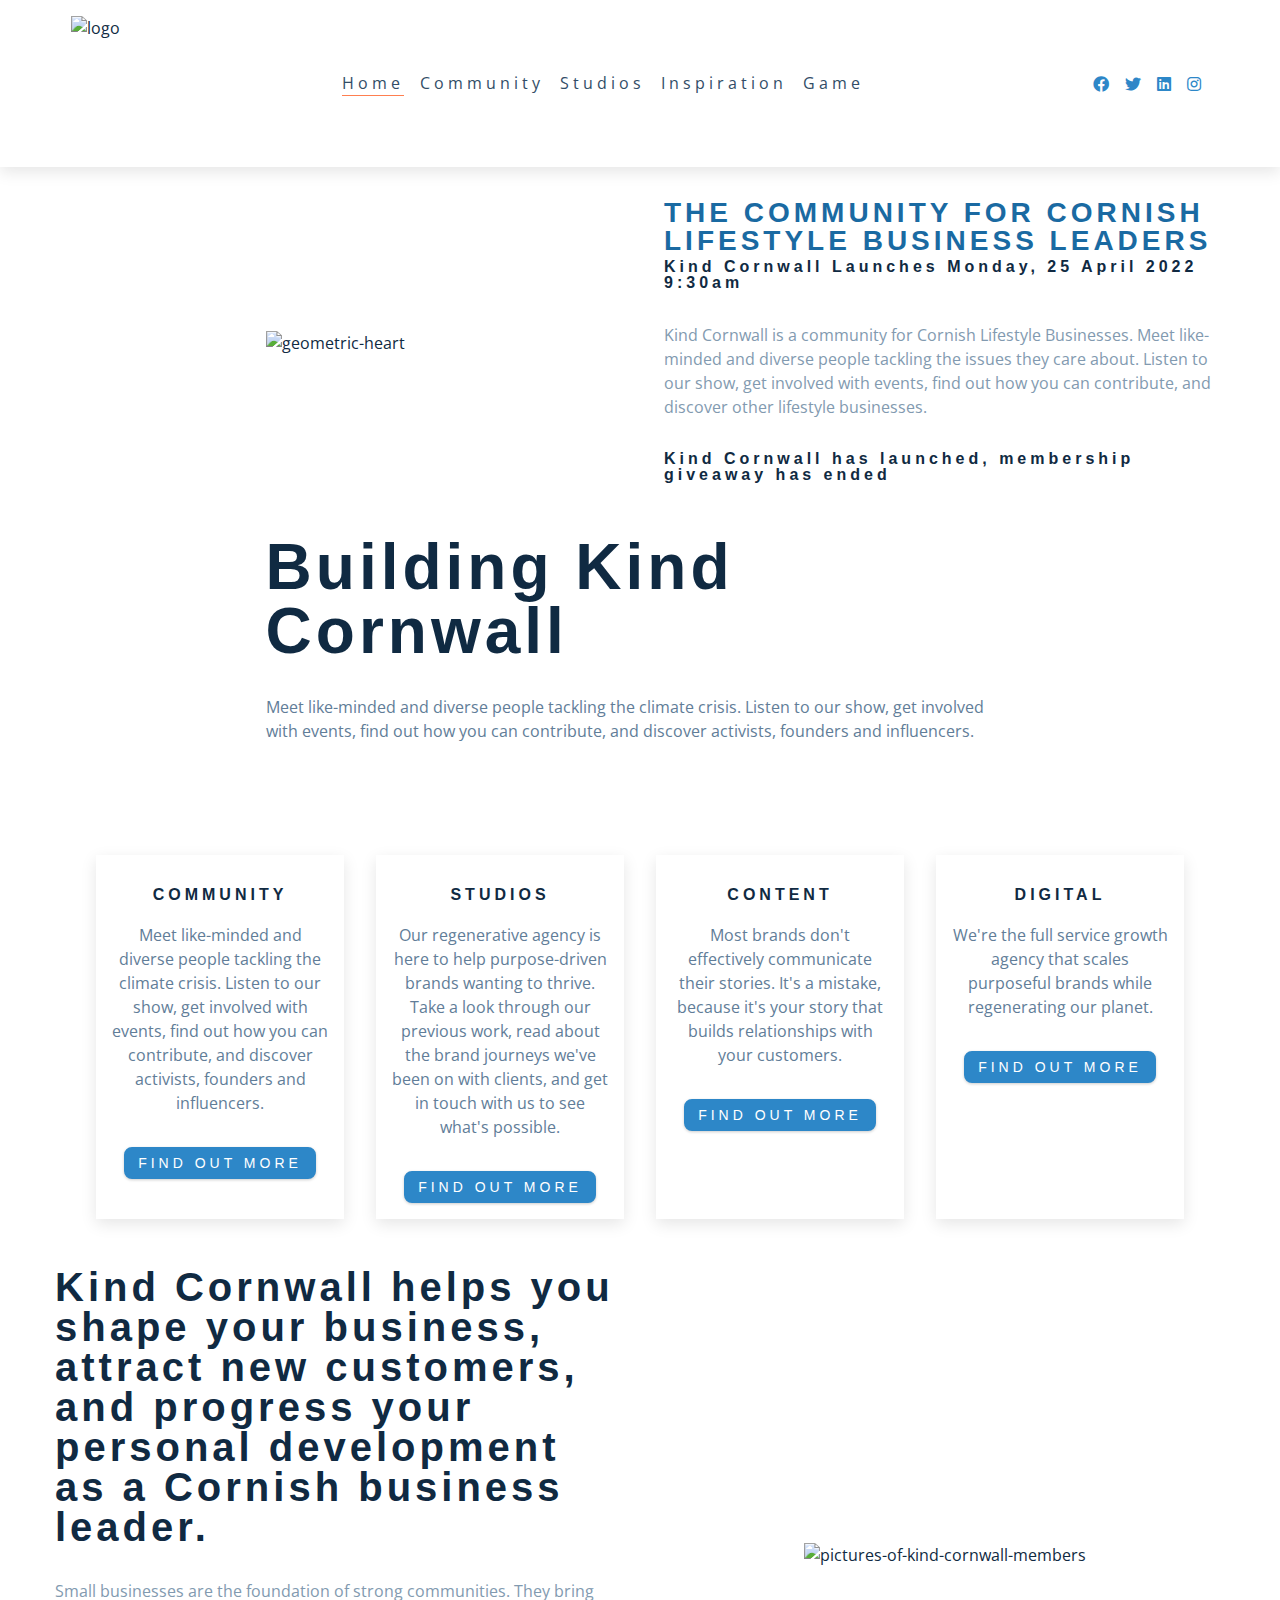
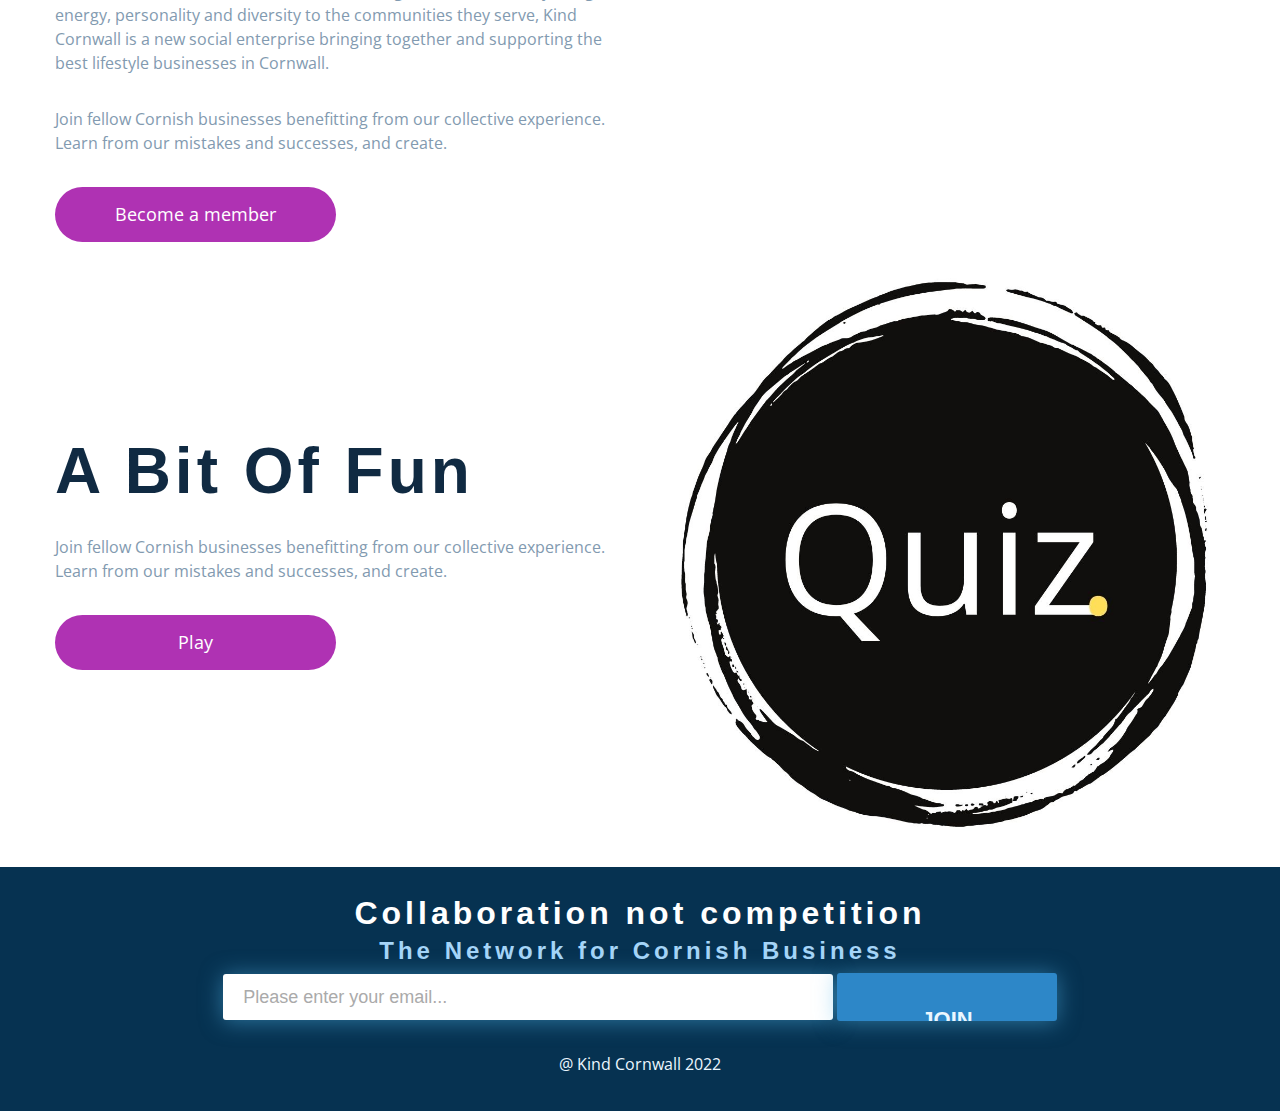
==== commit 781ba8cb: "add" ====
--- a/index.html
+++ b/index.html
@@ -68,18 +68,18 @@
         </ul>
       </div>
     </nav>
-  
+
   </header>
 
 
   <!-- Countdown to launch -->
 
   <section class="section-center">
-    
+
     <article class="home-img">
       <img src="assets/images/geometric-heart.jpg" alt="geometric-heart" />
     </article>
-   
+
     <article class="home-info">
       <h3>The Community for Cornish Lifestyle Business Leaders</h3>
       <h4 class="giveaway">
@@ -91,41 +91,98 @@
         discover other lifestyle businesses.
       </p>
       <div class="deadline">
-        
+
         <div class="deadline-format">
           <div>
             <h4 class="days">34</h4>
             <span>days</span>
           </div>
         </div>
-        
+
         <div class="deadline-format">
           <div>
             <h4 class="hours">34</h4>
             <span>hours</span>
           </div>
         </div>
-        
+
         <div class="deadline-format">
           <div>
             <h4 class="minutes">24</h4>
             <span>mins</span>
           </div>
         </div>
-        
+
         <div class="deadline-format">
           <div>
             <h4 class="seconds">14</h4>
             <span>secs</span>
           </div>
         </div>
-        
+
       </div>
     </article>
   </section>
-  <script src="assets/script/countdown.js" type="text/javascript"></script>
-</section>
-
+
+
+<section>
+  <h1 class="center-heading">Building kind cornwall</h1>
+  <p class="center-heading">Meet like-minded and diverse people tackling the climate crisis. Listen to our show, get involved with events,
+    find out how you can contribute, and discover activists, founders and influencers.</p>
+
+  <article class="flex-container">
+    
+
+    <div class="flex-item">
+      <h4>Community</h4>
+      <p>Meet like-minded and diverse people tackling the climate crisis. Listen to our show, get involved with events,
+        find out how you can contribute, and discover activists, founders and influencers.</p>
+        <button class="btn modal-btn">
+          find out more
+        </button>
+    </div>
+
+    <div class="flex-item">
+      <h4>Studios</h4>
+      <p>Our regenerative agency is here to help purpose-driven brands wanting to thrive. Take a look through our
+        previous work, read about the brand journeys we've been on with clients, and get in touch with us to see what's
+        possible.</p>
+        <button class="btn modal-btn">
+          find out more
+        </button>
+    </div>
+
+    <div class="flex-item">
+      <h4>Content</h4>
+      <p>Most brands don't effectively communicate their stories. It's a mistake, because it's your story that builds
+        relationships with your customers.</p>
+        <button class="btn modal-btn">
+          find out more
+        </button>
+    </div>
+
+    <div class="flex-item">
+      <h4>Digital</h4>
+      <p>We're the full service growth agency that scales purposeful brands while regenerating our planet.</p>
+          <button class="btn modal-btn">
+            find out more
+          </button>
+        </div>
+      </header>
+
+      <!-- need to create 3 more -->
+      <!-- modal -->
+      <div class="modal-overlay">
+        <div class="modal-container">
+          <h3>join</h3>
+          <p>re the full service growth agency t</p>
+          <a class="button__link" href="form.html" target="_blank">Become a member</a>
+          <button class="close-btn"><i class="fas fa-times"></i></button>
+        </div>
+      </div>
+    </div>
+  </article>
+  </section>
 
 
 
@@ -144,16 +201,34 @@
       <p>Join fellow Cornish businesses benefitting from our collective experience. Learn from our mistakes and
         successes, and create.
       </p>
-<!-- button-->
-<a class="button__link" href="form.html" target="_blank">Become a member</a>
-    </article>
-
+      <!-- button-->
+      <a class="button__link" href="form.html" target="_blank">Become a member</a>
+    </article>
 
     <!-- image -->
     <article class="home-img">
       <img src="assets/images/faces.png" alt="pictures-of-kind-cornwall-members" />
     </article>
   </section>
+
+  <section class="section-center">
+
+  <div class="home-info">
+    
+        <h1>A bit of fun</h1>
+        <p>Join fellow Cornish businesses benefitting from our collective experience. Learn from our mistakes and
+          successes, and create.
+        </p>
+        <a class="button__link" href="game.html" target="_blank">Play</a>
+    
+</div>
+
+<article class="home-img">
+  <img src="assets/images/quiz.jpg" alt="quiz-in-black-circle" />
+</article>
+</section>
+
+</section>
 
   <!-- footer -->
   <footer id="footer-container">
@@ -167,9 +242,11 @@
       <p>@ Kind Cornwall 2022</p>
     </section>
   </footer>
+
+  <script src="assets/script/nav.js"></script>
+  <script src="assets/script/countdown.js"></script>
+  <script src="assets/script/modal.js"></script>
+
 </body>
 
-  <script src="assets/script/script.js" type="text/javascript"></script>
-</body>
-
 </html>--- a/assets/css/style.css
+++ b/assets/css/style.css
@@ -126,6 +126,11 @@
   color: var(--clr-grey-5);
 }
 
+.center-heading {
+  margin: auto;
+  width: 61%;
+  padding: 1rem;
+}
 @media screen and (min-width: 800px) {
   h1 {
     font-size: 4rem;
@@ -170,6 +175,24 @@
   box-shadow: var(--light-shadow);
 }
 
+#hero-image-inspire {
+  height: 40rem;
+  /* width: 100%; */
+  overflow: hidden;
+  background: url(../images/hero-inspiration.png) no-repeat center center;
+  box-shadow: var(--light-shadow);
+}
+
+#hero-image-studio-text {
+  width: 40rem;
+  padding-top: 5rem;
+  padding-bottom: 2rem;
+  padding-left: 15rem;
+}
+
+#hero-image-studio-text p {
+  padding-bottom: 2rem;
+}
 
 /*
 =============== 
@@ -301,7 +324,7 @@
   margin-right: 5rem;
   margin-top: 1rem;
   margin-bottom: 1rem;
-  }
+}
 
 /*  global classes */
 
@@ -336,6 +359,13 @@
   max-width: 1170px;
 }
 
+.section-center-home {
+  background-image: url(../images/home-hero.jpg);
+  width: 90vw;
+  margin: 2rem auto;
+  max-width: 1170px;
+}
+
 main {
   /* min-height: 50vh; */
   display: grid;
@@ -431,6 +461,8 @@
   text-align: center;
   text-decoration: none;
   word-break: break-word;
+  margin: auto;
+  width: 50%;
 }
 
 /*
@@ -678,9 +710,17 @@
   box-sizing: border-box;
 }
 
+.home-section-center {
+  width: 100vh;
+  max-width: 1170px;
+  height: 60vw;
+  background-image: url(../images/cornwall.jpg);
+  overflow: hidden;
+}
+
 .flex-container {
-  margin-left: 10rem;
-  margin-right: 10rem;
+  margin-left: 5rem;
+  margin-right: 5rem;
   margin-top: 5rem;
   margin-bottom: 1rem;
   display: flex;
@@ -689,15 +729,24 @@
 }
 
 .flex-item {
-  padding: 10px;
+  padding: 1rem;
+  margin: 1rem;
   width: 20rem;
   flex: 50%;
+  background-color: #fff;
+  box-shadow: var(--light-shadow);
+
 }
 
 .flex-item p {
   padding-top: 1rem;
 }
 
+.flex-item h4 {
+  padding-top: 1rem;
+  text-transform: uppercase;
+  size-adjust: 150%;
+}
 
 
 /* Responsive layout - makes a one column-layout instead of two-column layout */
@@ -706,6 +755,7 @@
     flex-direction: column;
   }
 }
+
 /* 
 =========
 Studio accordians
@@ -781,56 +831,375 @@
 =============
 */
 
-#content { 
-  width: 600px; 
-  margin: 0 auto; 
-  margin-top: 50px; 
-  border: 1px dotted black;       
-  text-align: center; 
-  font-family: 'Helvetica Neue', arial; 
+#content {
+  width: 600px;
+  margin: 0 auto;
+  margin-top: 50px;
+  border: 1px dotted black;
+  text-align: center;
+  font-family: 'Helvetica Neue', arial;
   font-weight: 100;
 }
- 
- div.eight-ball {
-   background-color: black;
-   border: 1px solid black;
-   border-radius: 50%;
-   width: 300px;
-   height: 300px;
-   margin: 0 auto;
-   margin-bottom: 30px;
-   margin-top: 30px;
- }
- 
- div.answer {
-   background-color: #333;
-   border: 1px solid #333;
-   border-radius: 50%;
-   width: 50%;
-   height: 50%;
-   margin: 25% auto;
- }
- 
- p#eight {
-   font-size: 5em;
-   margin: 20% auto;
-   color: white;
- }
- 
- p#answer {
-   padding: 23px;
-   color: lightblue;
-   letter-spacing: 2px;
-   font-size:18px;
- }
- 
- #question {
-   margin: 20px;
-   padding: 10px;
-   width: 400px;
-   font-size:22px;
- }
- 
- #info {
-   font-size: 22px;
- }+
+div.eight-ball {
+  background-color: black;
+  border: 1px solid black;
+  border-radius: 50%;
+  width: 300px;
+  height: 300px;
+  margin: 0 auto;
+  margin-bottom: 30px;
+  margin-top: 30px;
+}
+
+div.answer {
+  background-color: #333;
+  border: 1px solid #333;
+  border-radius: 50%;
+  width: 50%;
+  height: 50%;
+  margin: 25% auto;
+}
+
+p#eight {
+  font-size: 5em;
+  margin: 20% auto;
+  color: white;
+}
+
+p#answer {
+  padding: 23px;
+  color: lightblue;
+  letter-spacing: 2px;
+  font-size: 18px;
+}
+
+#question {
+  margin: 20px;
+  padding: 10px;
+  width: 400px;
+  font-size: 22px;
+}
+
+#info {
+  font-size: 22px;
+}
+
+/* 
+ =============
+ Inspiration
+ =============
+  */
+
+.myBtn {
+  background-image: url(../images/kind-enso-circle.png);
+}
+
+
+
+/* 
+===============
+Quote generator
+===============
+ */
+
+
+.quiz-section-center {
+  width: 90vw;
+  margin: 2rem auto;
+  max-width: 1170px;
+  height: 40vw;
+}
+
+#quote {
+  height: 30rem;
+  padding-left: 5rem;
+  padding-right: 5rem;
+  padding-top: 5rem;
+  padding-bottom: 8rem;
+  box-shadow: var(--light-shadow);
+}
+
+
+/* 
+==========
+Modal home
+==========
+ */
+.hero {
+  min-height: 100vh;
+  background: url(../assets/images/home-hero);
+  display: grid;
+  place-items: center;
+}
+
+.banner {
+  background: var(--clr-white);
+  padding: 4rem 0;
+  border-radius: var(--radius);
+  box-shadow: var(--light-shadow);
+  text-align: center;
+  width: 90vw;
+  max-width: var(--fixed-width);
+}
+
+.modal-btn {
+  margin-top: 2rem;
+  background: var(--clr-primary-5);
+  border-color: var(--clr-primary-5);
+  color: var(--clr-white);
+}
+
+.modal-btn:hover {
+  background: transparent;
+  color: var(--clr-primary-5);
+}
+
+.modal-overlay {
+  position: fixed;
+  top: 0;
+  left: 0;
+  width: 100%;
+  height: 100%;
+  background: rgba(73, 166, 233, 0.5);
+  display: grid;
+  place-items: center;
+  transition: var(--transition);
+  visibility: hidden;
+  z-index: -10;
+}
+
+/* OPEN/CLOSE MODAL */
+.open-modal {
+  visibility: visible;
+  z-index: 10;
+}
+
+.modal-container {
+  background: var(--clr-white);
+  border-radius: var(--radius);
+  width: 90vw;
+  height: 30vh;
+  max-width: var(--fixed-width);
+  text-align: center;
+  display: grid;
+  place-items: center;
+  position: relative;
+}
+
+.close-btn {
+  position: absolute;
+  top: 1rem;
+  right: 1rem;
+  font-size: 2rem;
+  background: transparent;
+  border-color: transparent;
+  color: var(--clr-red-dark);
+  cursor: pointer;
+  transition: var(--transition);
+}
+
+.close-btn:hover {
+  color: var(--clr-red-light);
+  transform: scale(1.3);
+}
+
+
+/*
+=============== 
+Quiz Styles
+===============
+*/
+
+.container {
+  width: 100vw;
+  display: flex;
+  justify-content: center;
+  align-items: center;
+  max-width: 80rem;
+  margin: 0 auto;
+  padding: 2rem;
+}
+
+.flex-column {
+  display: flex;
+  flex-direction: column;
+}
+
+.flex-center {
+  justify-content: center;
+  align-items: center;
+}
+
+.justify-center {
+  justify-content: center;
+}
+
+.text-center {
+  text-align: center;
+}
+
+.hidden {
+  display: none;
+}
+
+.quiz-btn {
+  font-size: 2.4rem;
+  padding: 2rem 0;
+  width: 30rem;
+  text-align: center;
+  margin-bottom: 1rem;
+  text-decoration: none;
+  color: rgb(28, 26, 26);
+  background: var(--clr-primary-2);
+  border-radius: 4px;
+}
+
+.quiz-btn:hover {
+  cursor: pointer;
+  box-shadow: 0 0.4rem 1.4rem 0 rgba(8, 114, 244, 0.6);
+  transition: transform 150ms;
+  transform: scale(1.03);
+}
+
+.quiz-btn[disabled]:hover {
+  cursor: not-allowed;
+  box-shadow: none;
+  transform: none;
+}
+
+#highscore-btn {
+  background: linear-gradient(90deg, rgb(255, 247, 9) 0%, rgb(240, 221, 6) 100%);
+}
+
+#highscore-btn:hover {
+  box-shadow: 0 0.4rem 1.4rem 0 rgba(255,255,0,0.5)
+}
+
+.fa-crown {
+  font-size: 2.5rem;
+  margin-left: 1rem;
+}
+
+/* End Page CSS */
+.end-form-container {
+  width: 100%;
+  display: flex;
+  flex-direction: column;
+  align-items: center;
+  max-width: 30rem;
+}
+
+input {
+  margin-bottom: 1rem;
+  width: 20rem;
+  padding: 1.5rem;
+  font-size: 1.8rem;
+  border: none;
+  box-shadow: 0 0.1rem 1.4rem 0 rgba(86, 185, 235, 0.5);
+}
+
+input::placeholder {
+  color: #aaa;
+}
+
+#username {
+  margin-bottom: 3rem;
+  width: 100%;
+  outline: none;
+}
+
+#end-text {
+  font-size: 2.4rem;
+  color: #fff;
+  text-align: center;
+}
+
+#saveScoreBtn {
+  border: none;
+}
+
+.fa-home {
+  margin-left: 1rem;
+  font-size: 2rem;
+  color: rgb(28, 26, 26)
+}
+
+/*  */
+
+#question {
+color: var(--clr-primary-1);
+font-size: 2rem;
+}
+
+.choice-container {
+display: flex;
+margin-bottom: 0.8rem;
+width: 50rem;
+height: 6rem;
+border-radius: 4px;
+background: var(--clr-primary-2);
+font-size: 2rem;
+color: white;
+min-width: 80rem;
+}
+
+.choice-container:hover {
+cursor: pointer;
+box-shadow: 0 0.4rem 1.4rem 0 rgba(6, 103, 247, 0.5);
+transform: scale(1.02);
+transform: transform 100ms;
+}
+
+.choice-prefix {
+padding: 1.5rem 2.5rem;
+color: white;
+}
+
+.choice-text {
+padding: 1.5rem;
+width: 100%;
+}
+
+.correct {
+background: var(--clr-green-dark);
+}
+
+.incorrect {
+background: var(--clr-red-dark);
+}
+
+/* Heads up Display */
+#hud {
+display: flex;
+justify-content: space-between;
+}
+
+.hud-prefix {
+text-align: center;
+font-size: 2rem;
+}
+
+.hud-main-text {
+text-align: center;
+}
+
+#progressBar {
+width: 80rem;
+height: 3rem;
+border: 0.2rem solid var(--clr-green-dark);
+margin-top: 2rem;
+overflow: hidden;
+}
+
+#progressBarFull {
+height: 100%;
+background: var(--clr-green-dark);
+width: 0%;
+}
+
+@media screen and (max-width: 768px) {
+.choice-container {
+    min-width: 40rem;
+}
+}
